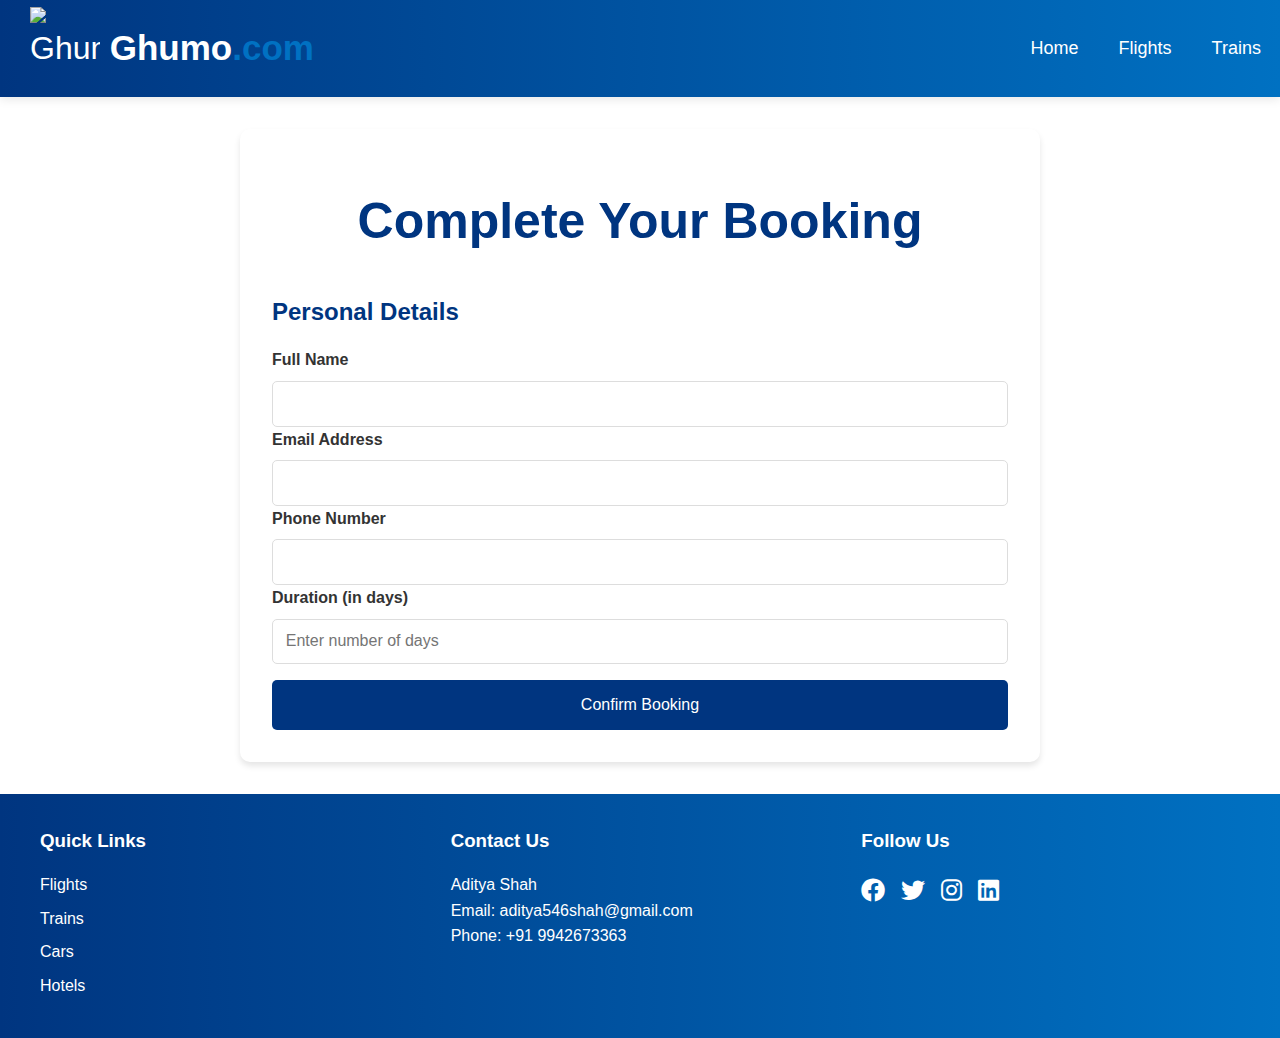
==== bookings.html @ 4518454a "Rename booking.html to bookings.html" ====
<!DOCTYPE html>
<html lang="en">
<head>
    <meta charset="UTF-8">
    <meta name="viewport" content="width=device-width, initial-scale=1.0">
    <title>Booking - Ghumo.com</title>
    <link rel="stylesheet" href="styles.css">
    <link rel="icon" href="https://www.freepngimg.com/thumb/logo/70063-logo-travel-design-free-hq-image.png">
    <link rel="stylesheet" href="https://cdnjs.cloudflare.com/ajax/libs/font-awesome/6.0.0/css/all.min.css">
</head>
<body>
    <header>
        <nav>
            <div class="logo">
                <img src="https://www.freepngimg.com/thumb/logo/70063-logo-travel-design-free-hq-image.png" class="logo12" alt="Ghumo Logo">
                <h1 class="logo-text">&nbsp;Ghumo<span class="dot-com">.com</span></h1>
            </div>
            <ul class="nav-links">
                <li><a href="index1.html">Home</a></li>
                <li><a href="flights.html">Flights</a></li>
                <li><a href="trains.html">Trains</a></li>
                <li><a href="cars.html">Cars</a></li>
                <li><a href="hotels.html">Hotels</a></li>
            </ul>
        </nav>
    </header>
    <section class="booking-section">
        <h1 class="heading1">Complete Your Booking</h1>
        <div class="booking-form">
            <form id="booking-form">
                <!-- Personal Details -->
                <h2>Personal Details</h2>
                <div class="form-group">
                    <label for="full-name">Full Name</label>
                    <input type="text" id="full-name" name="full-name" required>
                </div>
                <div class="form-group">
                    <label for="email">Email Address</label>
                    <input type="email" id="email" name="email" required>
                </div>
                <div class="form-group">
                    <label for="phone">Phone Number</label>
                    <input type="tel" id="phone" name="phone" required>
                </div>
                <div class="form-group">
                    <label for="duration">Duration (in days)</label>
                    <input type="number" id="duration" name="duration" placeholder="Enter number of days" required>
                </div>
                
                <button type="submit" class="book-btn" onclick="booking()">Confirm Booking</button>
            </form>
        </div>
    </section>
    <footer>
        <div class="footer-content" id="about-section">
            <div class="footer-section">
                <h3>Quick Links</h3>
                <ul class="footer-links">
                    <li><a href="flights.html">Flights</a></li>
                    <li><a href="trains.html">Trains</a></li>
                    <li><a href="cars.html">Cars</a></li>
                    <li><a href="hotels.html">Hotels</a></li>
                </ul>
            </div>
            <div class="footer-section">
                <h3>Contact Us</h3>
                <p>Aditya Shah</p>
                <p>Email: aditya546shah@gmail.com</p>
                <p>Phone: +91 9942673363</p>
            </div>
            <div class="footer-section">
                <h3>Follow Us</h3>
                <div class="social-icons">
                    <a href="#"><i class="fab fa-facebook"></i></a>
                    <a href="#"><i class="fab fa-twitter"></i></a>
                    <a href="#"><i class="fab fa-instagram"></i></a>
                    <a href="#"><i class="fab fa-linkedin"></i></a>
                </div>
            </div>
        </div>
    </footer>
    <script src="script.js">
    </script>
</body>
</html>
---- styles.css ----
:root {
  --primary-color: #003580;
  --secondary-color: #0071c2;
  --accent-color: #ffb700;
  --text-color: #333;
  --light-bg: #f4f4f4;
}
* {
  margin: 0;
  padding: 0;
  box-sizing: border-box;
}
html{
  scroll-behavior: smooth;
}
body {
  font-family: 'Segoe UI', Tahoma, Geneva, Verdana, sans-serif;
  color: var(--text-color);
  line-height: 1.6;
}
header {
  background: linear-gradient(90deg, var(--primary-color), var(--secondary-color));
  color: white;
  top: 0;
  z-index: 1000;
  box-shadow: 0 2px 10px rgba(0,0,0,0.1);
}
nav {
  max-width: 1200px;
  margin: 0 auto;
  margin-left:10px;
  display: flex;
  font-size: 18px;
  justify-content: space-between;
  align-items: center;
}
.logo-text{
  color:white;
  font-size: 35px;
  margin-top:13px;
}
.dot-com{
  color:#0071c2;
}
.logo {
  margin-top:7px;
  height:90px;
  width:90px;
  margin-left:20px;
  display:flex;
  font-size: 2rem;
}
.logo img {
  height: 70px;
}
.nav-links {
  margin-right:-220px;
  display: flex;
  gap: 2.5rem;
  list-style: none;
}
.nav-links a {
  color: white;
  text-decoration: none;
  font-weight: 500;
  border-radius: 4px;
  position: relative;
  padding: 5px 0;
  transition: color 0.3s ease;
}

.nav-links a::after {
  content: '';
  position: absolute;
  bottom: 0;
  left: 0;
  width: 0;
  height: 2px;
  background: var(--accent-color);
  transition: width 0.3s ease-in;
}
.nav-links a:hover {
  color: var(--accent-color);
}

.nav-links a:hover::after {
  width: 100%;
}
footer {
  background: linear-gradient(90deg, var(--primary-color), var(--secondary-color));
  color: white;
  padding: 2rem;
  margin-top: auto;
}
.footer-content {
  max-width: 1200px;
  margin: 0 auto;
  display: grid;
  grid-template-columns: repeat(auto-fit, minmax(250px, 1fr));
  gap: 2rem;
}
.footer-section h3 {
  margin-bottom: 1rem;
}
.footer-links {
  list-style: none;
}
.footer-links li {
  margin-bottom: 0.5rem;
}
.footer-links a {
  color: white;
  text-decoration: none;
}
.footer-links a:hover {
  color: var(--accent-color);
}
.social-icons {
  display: flex;
  gap: 1rem;
}
.social-icons a {
  font-size: 1.5rem;
}
.hero {
  height: 50vh;
  background-size: cover;
  background-position: center;
  display: flex;
  align-items: center;
  justify-content: center;
  text-align: center;
  color: white;
  position: relative;
}
.hero::after {
  content: "";
  position: absolute;
  top: 0;
  left: 0;
  width: 100%;
  height: 100%;
  background: rgba(0,0,0,0.5);
}
.hero-content {
  position: relative;
  z-index: 1;
  font-size:40px;
}
.search-box {
  background: rgba(255,255,255,0.9);
  padding: 2rem;
  border-radius: 10px;
  max-width: 800px;
  margin: 0 auto;
}
.search-form {
  display: grid;
  grid-template-columns: repeat(auto-fit, minmax(200px, 1fr));
  gap: 1rem;
}
.search-form input,
.search-form select,
.search-form button {
  padding: 0.8rem;
  border: 1px solid #ddd;
  border-radius: 5px;
  width: 100%;
}
.search-form button {
  background: var(--accent-color);
  color: white;
  border: none;
  cursor: pointer;
  transition: background 0.3s;
}
.search-form button:hover {
  background: #ff9900;
}
.card-grid {
  max-width: 1200px;
  margin: 2rem auto;
  display: grid;
  grid-template-columns: repeat(auto-fit, minmax(300px, 1fr));
  gap: 2rem;
  padding: 0 1rem;
}
.card {
  background: white;
  border-radius: 10px;
  overflow: hidden;
  box-shadow: 0 4px 6px rgba(0,0,0,0.1);
  transition: transform 0.3s;
}
.card:hover {
  transform: translateY(-5px);
}
.card img {
  width: 100%;
  height: 200px;
  object-fit: cover;
}
.card-content {
  padding: 1.5rem;
}
@media (max-width: 768px) {
  nav {
    flex-direction: column;
    align-items: flex-start;
    padding: 1rem;
  }

  .logo {
    margin-bottom: 1rem;
  }

  .nav-links {
    flex-direction: column;
    gap: 1rem;
    margin-top: 1rem;
  }
  .hero-content {
    font-size: 2rem;
  }

  .front-pic {
    font-size: 2rem;
  }
  .card-grid {
    grid-template-columns: repeat(auto-fit, minmax(250px, 1fr));
    gap: 1rem;
  }

  .card-content h3 {
    font-size: 1.2rem;
  }

  .card-content p {
    font-size: 0.9rem;
  }
  .footer-content {
    grid-template-columns: 1fr;
    text-align: center;
  }

  .footer-section h3 {
    font-size: 1.2rem;
  }

  .social-icons {
    justify-content: center;
  }
}
.logo12{
  width:70px;
  background-size: cover;
}
.front_pic{
  font-size: 200px;
}
.social-icons a {
  color: white;
  font-size: 1.5rem;
  transition: transform 0.3s ease, color 0.3s ease;
}

.social-icons a:hover {
  transform: translateY(-5px) scale(1.2); 
}
.social-icons a:hover.acebook {
  color: #1877f2; 
  text-shadow: 0 0 10px rgba(24, 119, 242, 0.5); 
}

.social-icons a:hover.titter {
  color: #1da1f2; 
  text-shadow: 0 0 10px rgba(29, 161, 242, 0.5);
}

.social-icons a:hover.istagram {
  color: #e4405f; 
  text-shadow: 0 0 10px rgba(228, 64, 95, 0.5);
}

.social-icons a:hover.inkedin {
  color: #0d4f92;
  text-shadow: 0 0 10px rgba(10, 102, 194, 0.5)
}
.modal {
  display: none;
  position: fixed;
  top: 0;
  left: 0;
  width: 100%;
  height: 100%;
  background: rgba(0, 0, 0, 0.7);
  justify-content: center;
  align-items: center;
  z-index: 1001;
}

.modal-content {
  background: #fff;
  padding: 2rem;
  border-radius: 10px;
  text-align: center;
  max-width: 400px;
  width: 90%;
}

.modal-content h2 {
  margin-bottom: 1rem;
  color: var(--primary);
}

.modal-content p {
  margin-bottom: 1.5rem;
  color: #333;
}

.modal-content button {
  padding: 0.75rem 1.5rem;
  background: #003580;
  color: white;
  border: none;
  border-radius: 5px;
  cursor: pointer;
  transition: background 0.3s;
}

.modal-content button:hover {
  background: #0071c2;
}

.heading1{
  margin-top:20px;
  align-items: center;
  font-size: 50px;
  display: flex;
  justify-content: center;
}
.train-details {
  margin: 1rem 0;
  font-size: 0.9rem;
  color: #555;
}

.train-details p {
  margin: 0.5rem 0;
}

.book-btn {
  margin-top: 1rem;
  width: 100%;
  padding: 0.75rem;
  background-color: #003580;
  color: rgb(255, 255, 255);
  border: none;
  border-radius: 7px;
  cursor: pointer;
  transition: background 0.3s;
}

.book-btn:hover {
  background-color:#0071c2;
}
.booking-section {
  max-width: 800px;
  margin: 2rem auto;
  padding: 2rem;
  background: white;
  border-radius: 10px;
  box-shadow: 0 4px 6px rgba(0, 0, 0, 0.1);
}

.booking-section h1 {
  text-align: center;
  margin-bottom: 2rem;
  color: var(--primary-color);
}

.booking-form {
  display: flex;
  flex-direction: column;
  gap: 1.5rem;
}

.booking-form h2 {
  margin-bottom: 1rem;
  color: var(--primary-color);
}

.form-group {
  display: flex;
  flex-direction: column;
  gap: 0.5rem;
}

.form-group label {
  font-weight: 600;
  color: var(--text-color);
}

.form-group input {
  padding: 0.8rem;
  border: 1px solid #ddd;
  border-radius: 5px;
  font-size: 1rem;
}

.form-group input:focus {
  outline: none;
  border-color: var(--primary-color);
}

.book-btn {
  width: 100%;
  padding: 1rem;
  background: var(--primary-color);
  color: white;
  border: none;
  border-radius: 5px;
  font-size: 1rem;
  cursor: pointer;
  transition: background 0.3s;
}

.book-btn:hover {
  background: var(--secondary-color);
}
/* Confirmation Section */
.confirmation-section {
  max-width: 800px;
  margin: 2rem auto;
  padding: 2rem;
  background: white;
  border-radius: 10px;
  box-shadow: 0 4px 6px rgba(0, 0, 0, 0.1);
  text-align: center;
}

.confirmation-section h1 {
  margin-bottom: 2rem;
  color: var(--primary-color);
}

.confirmation-details {
  margin-bottom: 2rem;
}

.confirmation-details p {
  font-size: 1.2rem;
  margin: 1rem 0;
  color: var(--text-color);
}

.book-btn {
  padding: 1rem 2rem;
  background: var(--primary-color);
  color: white;
  border: none;
  border-radius: 5px;
  font-size: 1rem;
  cursor: pointer;
  transition: background 0.3s;
}

.book-btn:hover {
  background: var(--secondary-color);
}
/* Payment Page */
.payment-section {
  max-width: 800px;
  margin: 2rem auto;
  padding: 2rem;
  background: white;
  border-radius: 10px;
  box-shadow: 0 4px 6px rgba(0, 0, 0, 0.1);
}

.payment-form {
  display: flex;
  flex-direction: column;
  gap: 1.5rem;
}

/* OTP Page */
.otp-section {
  max-width: 800px;
  margin: 2rem auto;
  padding: 2rem;
  background: white;
  border-radius: 10px;
  box-shadow: 0 4px 6px rgba(0, 0, 0, 0.1);
}

.otp-form {
  display: flex;
  flex-direction: column;
  gap: 1.5rem;
}
/* Success Page */
.success-section {
  display: flex;
  flex-direction: column;
  align-items: center;
  justify-content: center;
  height: 80vh;
  text-align: center;
}

.success-animation {
  width: 100px;
  height: 100px;
  border-radius: 50%;
  background: #4caf50; /* Green background */
  display: flex;
  align-items: center;
  justify-content: center;
  margin-bottom: 2rem;
  animation: scaleUp 0.5s ease-in-out;
}

.checkmark {
  width: 50px;
  height: 25px;
  margin-top:-5px;
  border-left: 5px solid white;
  border-bottom: 5px solid white;
  transform: rotate(-45deg);
  animation: drawCheckmark 0.5s ease-in-out;
}

@keyframes scaleUp {
  0% {
      transform: scale(0);
  }
  100% {
      transform: scale(1);
  }
}

@keyframes drawCheckmark {
  0% {
      height: 0;
      width: 0;
      opacity: 0;
  }
  50% {
      height: 0;
      width: 50px;
      opacity: 1;
  }
  100% {
      height: 25px;
      width: 50px;
      opacity: 1;
  }
}



.success-section p {
  font-size: 1.2rem;
  margin: 0.5rem 0;
  color: #333;
}

.book-button {
  margin-top: 2rem;
  padding: 1rem 2rem;
  background-color: #0071c2;
  color: white;
  border: none;
  border-radius: 5px;
  font-size: 1rem;
  cursor: pointer;
  transition: background 0.3s;
}
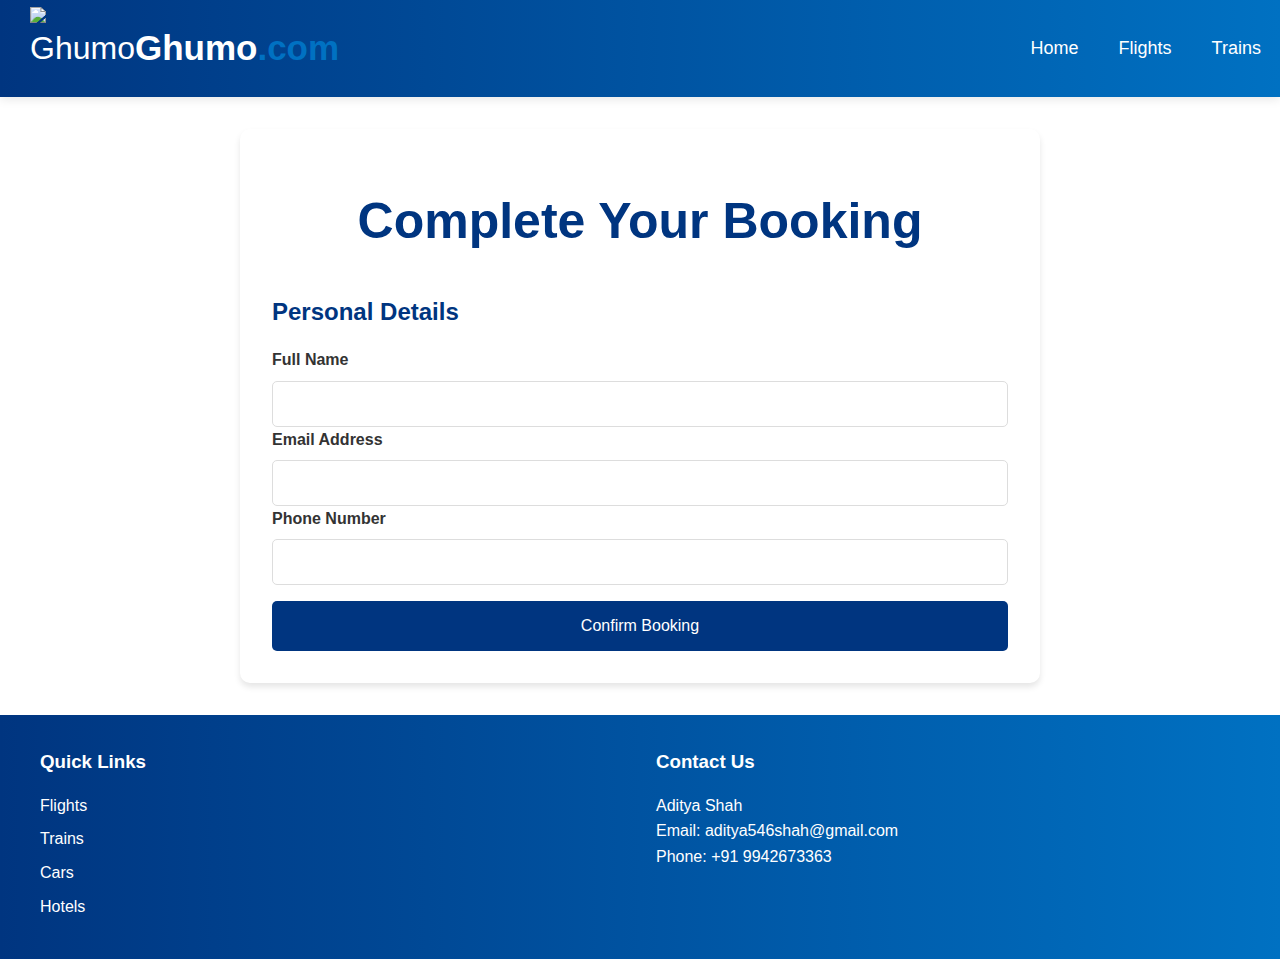
==== commit 248b8012: "Update bookings.html" ====
--- a/bookings.html
+++ b/bookings.html
@@ -5,15 +5,13 @@
     <meta name="viewport" content="width=device-width, initial-scale=1.0">
     <title>Booking - Ghumo.com</title>
     <link rel="stylesheet" href="styles.css">
-    <link rel="icon" href="https://www.freepngimg.com/thumb/logo/70063-logo-travel-design-free-hq-image.png">
-    <link rel="stylesheet" href="https://cdnjs.cloudflare.com/ajax/libs/font-awesome/6.0.0/css/all.min.css">
 </head>
 <body>
     <header>
         <nav>
             <div class="logo">
-                <img src="https://www.freepngimg.com/thumb/logo/70063-logo-travel-design-free-hq-image.png" class="logo12" alt="Ghumo Logo">
-                <h1 class="logo-text">&nbsp;Ghumo<span class="dot-com">.com</span></h1>
+                <img src="https://www.freepngimg.com/thumb/logo/70063-logo-travel-design-free-hq-image.png" alt="Ghumo Logo">
+                <h1 class="logo-text">Ghumo<span class="dot-com">.com</span></h1>
             </div>
             <ul class="nav-links">
                 <li><a href="index1.html">Home</a></li>
@@ -28,7 +26,6 @@
         <h1 class="heading1">Complete Your Booking</h1>
         <div class="booking-form">
             <form id="booking-form">
-                <!-- Personal Details -->
                 <h2>Personal Details</h2>
                 <div class="form-group">
                     <label for="full-name">Full Name</label>
@@ -42,17 +39,12 @@
                     <label for="phone">Phone Number</label>
                     <input type="tel" id="phone" name="phone" required>
                 </div>
-                <div class="form-group">
-                    <label for="duration">Duration (in days)</label>
-                    <input type="number" id="duration" name="duration" placeholder="Enter number of days" required>
-                </div>
-                
-                <button type="submit" class="book-btn" onclick="booking()">Confirm Booking</button>
+                <button type="submit" class="book-btn">Confirm Booking</button>
             </form>
         </div>
     </section>
     <footer>
-        <div class="footer-content" id="about-section">
+        <div class="footer-content">
             <div class="footer-section">
                 <h3>Quick Links</h3>
                 <ul class="footer-links">
@@ -68,18 +60,9 @@
                 <p>Email: aditya546shah@gmail.com</p>
                 <p>Phone: +91 9942673363</p>
             </div>
-            <div class="footer-section">
-                <h3>Follow Us</h3>
-                <div class="social-icons">
-                    <a href="#"><i class="fab fa-facebook"></i></a>
-                    <a href="#"><i class="fab fa-twitter"></i></a>
-                    <a href="#"><i class="fab fa-instagram"></i></a>
-                    <a href="#"><i class="fab fa-linkedin"></i></a>
-                </div>
-            </div>
         </div>
     </footer>
-    <script src="script.js">
-    </script>
+
+    <script src="script.js"></script>
 </body>
 </html>
